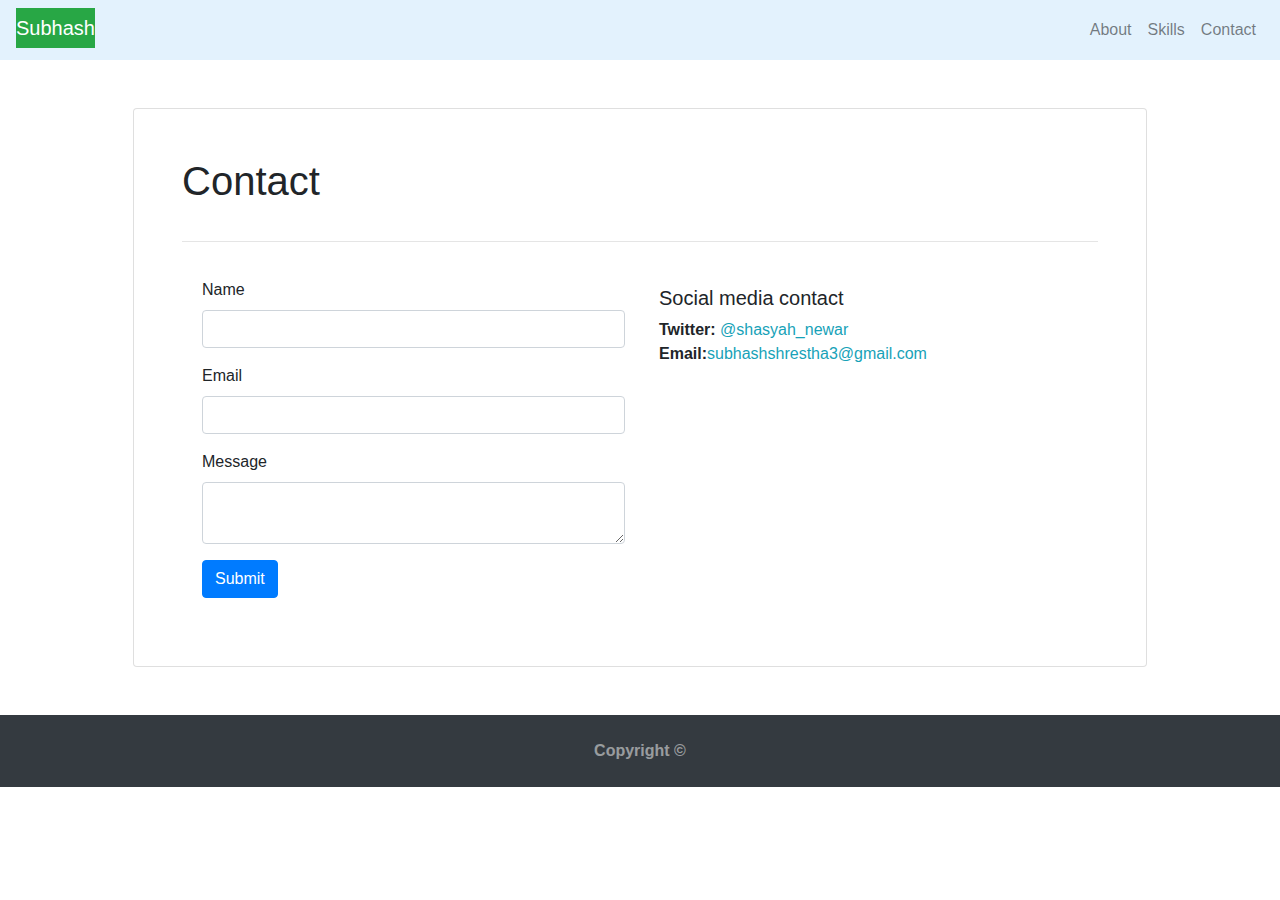
==== contact.html @ ae7cb4e3 "page icon colour changed to green" ====
<!DOCTYPE html>
<html lang="en">
  <head>
    <meta charset="UTF-8" />
    <meta name="viewport" content="width=device-width, initial-scale=1.0" />
    <title>My Portfolio</title>

    <!-- We need to bring in the bootstrap CSS -->
    <link rel="stylesheet" href="./assests/css/style.css" />
    <link
      rel="stylesheet"
      href="https://stackpath.bootstrapcdn.com/bootstrap/4.4.1/css/bootstrap.min.css"
      integrity="sha384-Vkoo8x4CGsO3+Hhxv8T/Q5PaXtkKtu6ug5TOeNV6gBiFeWPGFN9MuhOf23Q9Ifjh"
      crossorigin="anonymous"
    />
    <link rel="preconnect" href="https://fonts.gstatic.com" />
    <link
      href="https://fonts.googleapis.com/css2?family=Lato&display=swap"
      rel="stylesheet"
    />
  </head>
  <body>
    <!-- Start Nav -->
    <nav
      class="navbar navbar-expand-lg navbar-light"
      style="background-color: #e3f2fd"
    >
      <span class="navbar-brand mb-1 h1 bg-success text-white">Subhash</span>
      <button
        class="navbar-toggler"
        type="button"
        data-toggle="collapse"
        data-target="#navbarSupportedContent"
        aria-controls="navbarSupportedContent"
        aria-expanded="false"
        aria-label="Toggle navigation"
      >
        <span class="navbar-toggler-icon"></span>
      </button>
      <div class="collapse navbar-collapse" id="navbarSupportedContent">
        <ul class="nav navbar-nav ml-auto">
          <li class="nav-item">
            <a class="nav-link" href="index.html">About</a>
          </li>
          <li class="nav-item">
            <a class="nav-link" href="skills.html">Skills</a>
          </li>
          <li class="nav-item">
            <a class="nav-link" href="contact.html">Contact</a>
          </li>
        </ul>
      </div>
    </nav>
    <!-- Nav ends -->
    <!-- Start Main page -->
    <main class="container">
      <div class="row">
        <div class="col-lg-12">
          <div class="card p-5 m-5">
            <div class="card-title">
              <h1 class="page-header text-white-90">Contact</h1>
            </div>
            <hr />
            <div class="card-body">
              <div class="row">
                <div class="col-lg-6 justify-content-center">
                  <form>
                    <div class="form-group">
                      <label for="exampleInputName">Name</label>
                      <input
                        type="text"
                        class="form-control"
                        id="exampleInputName"
                        aria-describedby="nameHelp"
                      />
                    </div>
                    <div class="form-group">
                      <label for="exampleInputEmail">Email</label>
                      <input
                        type="email"
                        class="form-control"
                        id="exampleInputEmail"
                      />
                    </div>
                    <div class="form-group">
                      <label for="exampleInputMessage">Message</label>
                      <textarea
                        class="form-control"
                        id="exampleInputMessage"
                        aria-describedby="nameHelp"
                      ></textarea>
                    </div>
                    <button type="submit" class="btn btn-primary">
                      Submit
                    </button>
                  </form>
                </div>
                <div class="col-lg-4 mx-1 mt-2">
                  <h5 class="display-8">Social media contact</h5>
                  <strong>Twitter: </strong
                  ><a class="text-center text-info bg-white" href="#"
                    >@shasyah_newar</a
                  >
                  <strong>Email:</strong
                  ><a class="text-center text-info bg-white" href="#"
                    >subhashshrestha3@gmail.com</a
                  >
                </div>
              </div>
            </div>
          </div>
        </div>
      </div>
    </main>
    <!-- Ends main page -->

    <!-- jQuery CDN -->
    <script src="https://ajax.googleapis.com/ajax/libs/jquery/1.11.3/jquery.min.js"></script>

    <script src="https://cdnjs.cloudflare.com/ajax/libs/popper.js/1.14.3/umd/popper.min.js"></script>

    <!-- Bootstrap JavaScript CDN -->
    <script src="https://maxcdn.bootstrapcdn.com/bootstrap/4.0.0/js/bootstrap.min.js"></script>
    <!-- footer Starts-->
    <footer id="sticky-footer" class="py-4 bg-dark text-white-50">
      <div class="container text-center">
      <strong>Copyright &copy;</strong>
      </div>
    </footer>
    <!--footer ends  -->
  </body>
</html>
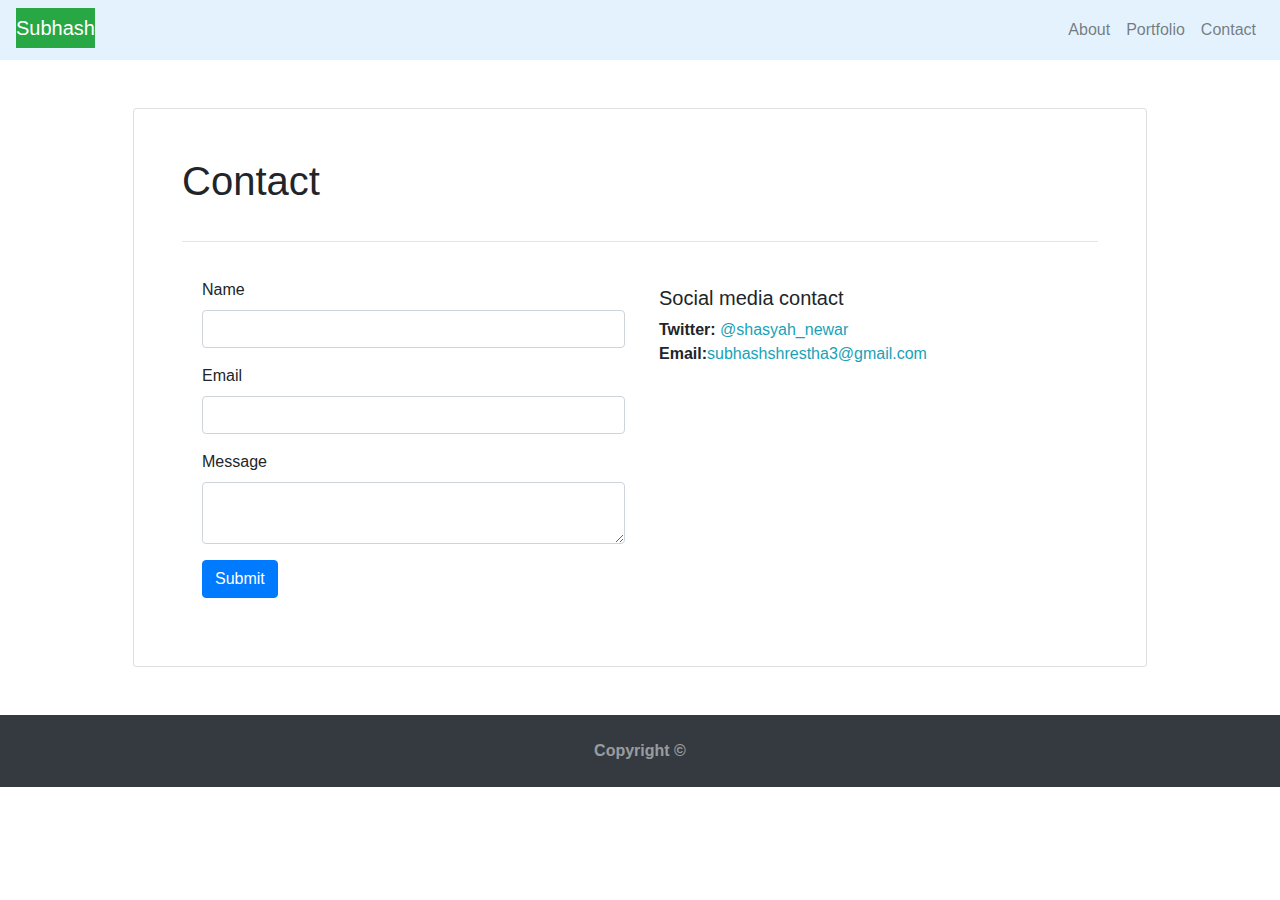
==== commit fa5f507b: "skills renamed to portfolio" ====
--- a/contact.html
+++ b/contact.html
@@ -43,7 +43,7 @@
             <a class="nav-link" href="index.html">About</a>
           </li>
           <li class="nav-item">
-            <a class="nav-link" href="skills.html">Skills</a>
+            <a class="nav-link" href="portfolio.html">Portfolio</a>
           </li>
           <li class="nav-item">
             <a class="nav-link" href="contact.html">Contact</a>
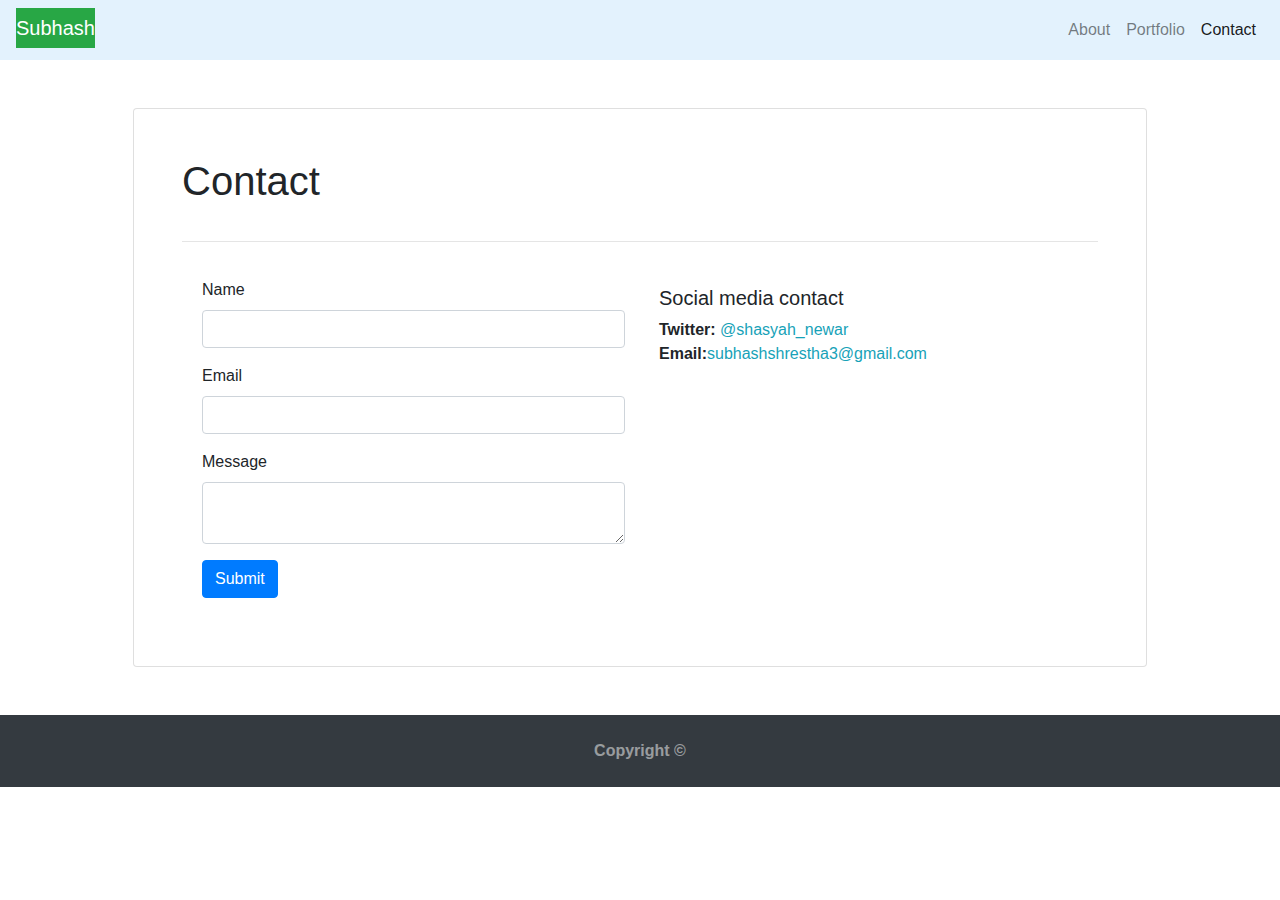
==== commit 03226cdf: "active link added in index and contact html pages" ====
--- a/contact.html
+++ b/contact.html
@@ -46,7 +46,7 @@
             <a class="nav-link" href="portfolio.html">Portfolio</a>
           </li>
           <li class="nav-item">
-            <a class="nav-link" href="contact.html">Contact</a>
+            <a class="nav-link active" href="contact.html">Contact</a>
           </li>
         </ul>
       </div>
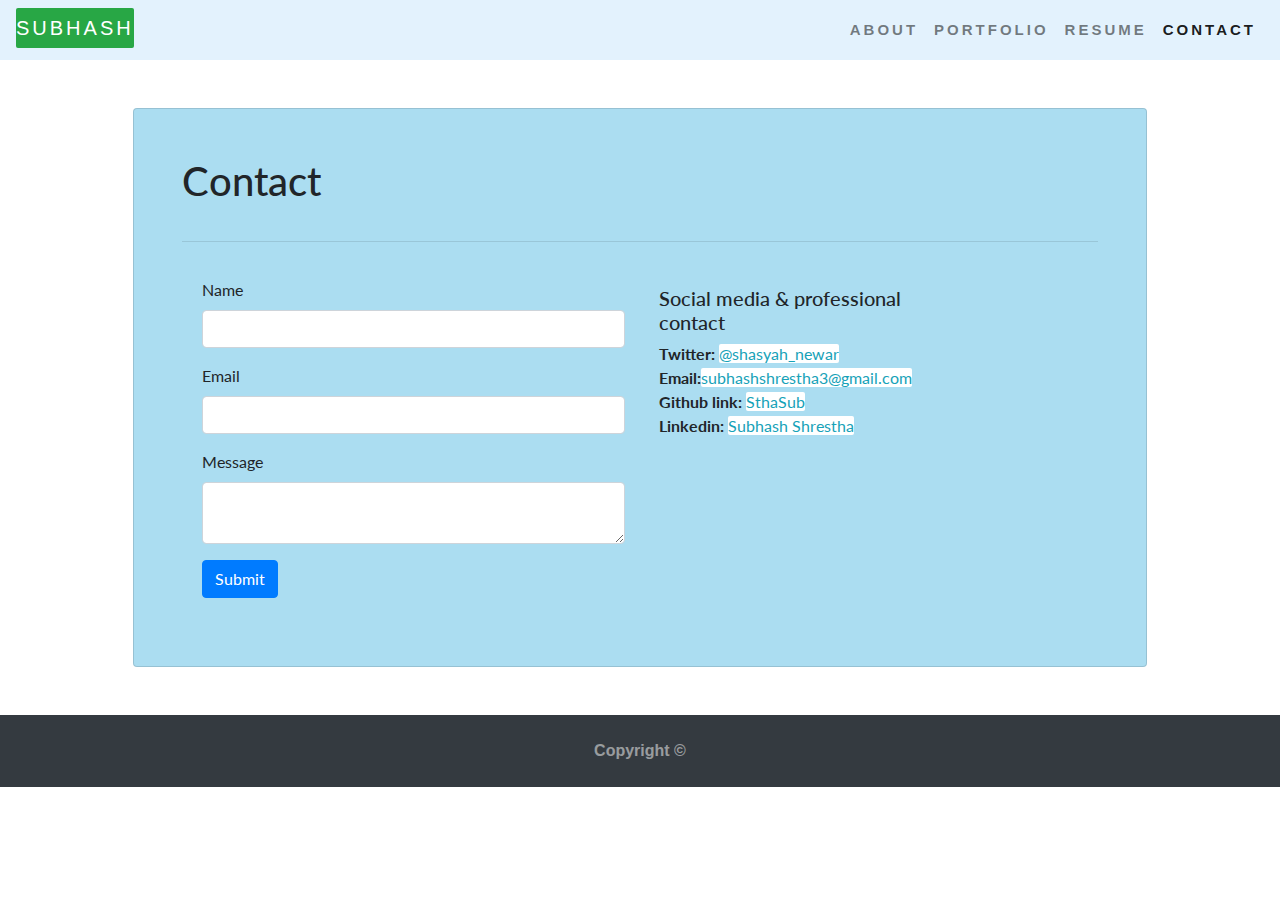
==== commit f6f6af91: "update pic, added some projects with title, links and also added linkedin and github links" ====
--- a/contact.html
+++ b/contact.html
@@ -46,7 +46,10 @@
             <a class="nav-link" href="portfolio.html">Portfolio</a>
           </li>
           <li class="nav-item">
-            <a class="nav-link active" href="contact.html">Contact</a>
+            <a class="nav-link" href="#">resume</a>
+          </li>
+          <li class="nav-item">
+            <a class="nav-link active" href="#">Contact</a>
           </li>
         </ul>
       </div>
@@ -96,15 +99,16 @@
                   </form>
                 </div>
                 <div class="col-lg-4 mx-1 mt-2">
-                  <h5 class="display-8">Social media contact</h5>
+                  <h5 class="display-8">Social media & professional contact</h5>
                   <strong>Twitter: </strong
-                  ><a class="text-center text-info bg-white" href="#"
-                    >@shasyah_newar</a
-                  >
+                  ><a class="text-center text-info bg-white" href="#">@shasyah_newar</a>
                   <strong>Email:</strong
-                  ><a class="text-center text-info bg-white" href="#"
-                    >subhashshrestha3@gmail.com</a
-                  >
+                  ><a class="text-center text-info bg-white" href="#">subhashshrestha3@gmail.com</a>
+                  <strong>Github link:</strong>
+                  <a class="text-center text-info bg-white" href="https://github.com/SthaSub" target="_blank">SthaSub</a>
+                  <br>
+                  <strong>Linkedin:</strong>
+                  <a class="text-center text-info bg-white" target="_blank" href="https://www.linkedin.com/mynetwork/invite-connect/connections/">Subhash Shrestha</a>
                 </div>
               </div>
             </div>
--- a/assests/css/style.css
+++ b/assests/css/style.css
@@ -0,0 +1,44 @@
+/* loads the background image keeps it into centre position with fill all windows and no repeat*/
+body {
+  width: 100%;
+  background: url(../image/mountain.jpg);
+  height: 100%;
+  background-position: center;
+  background-repeat: no-repeat;
+  background-size: cover;
+}
+
+/* Sticky footor */
+#sticky-footer {
+  flex-shrink: none;
+}
+
+/* font style Lato is used */
+.card.p-5.m-5{
+  background: rgb(135, 206, 235,0.7);
+  font-family: 'Lato', sans-serif;
+}
+/* All texts are transformed into uppercase, 600 weight added, and letter spacing with 3 pixels */
+.navbar{
+  text-transform: uppercase;
+  font-size: 15px;
+  font-weight: 600;
+  letter-spacing: 3px;
+}
+
+.navbar-brand.mb-1.h1.bg-success.text-white,.text-center.text-info.bg-white{
+  border-radius: 2px;
+}
+
+
+#quiz,#weather{
+  height: 100%;
+  width: 100%;
+  border: 1px solid black;
+  border-radius: 30px;
+}
+
+h2{
+  background-color: white;
+  border-radius: 5px; 
+}